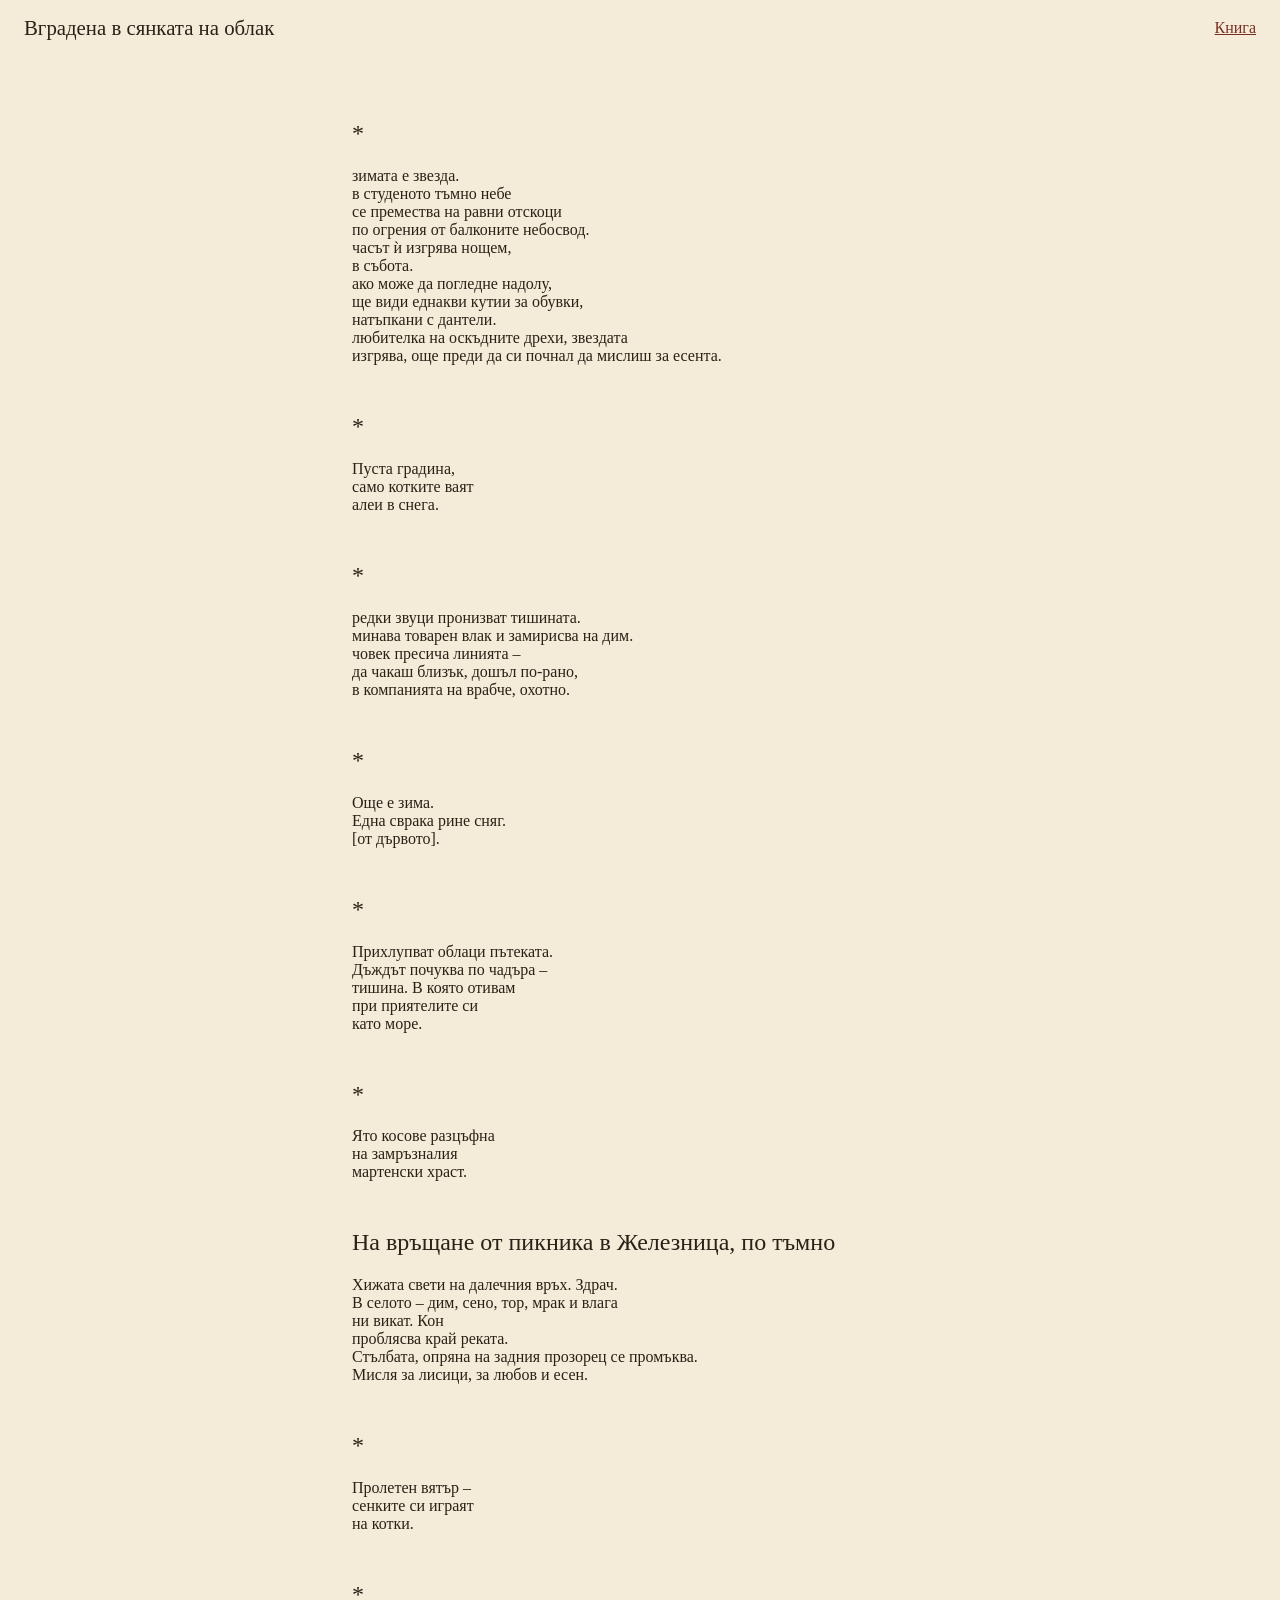
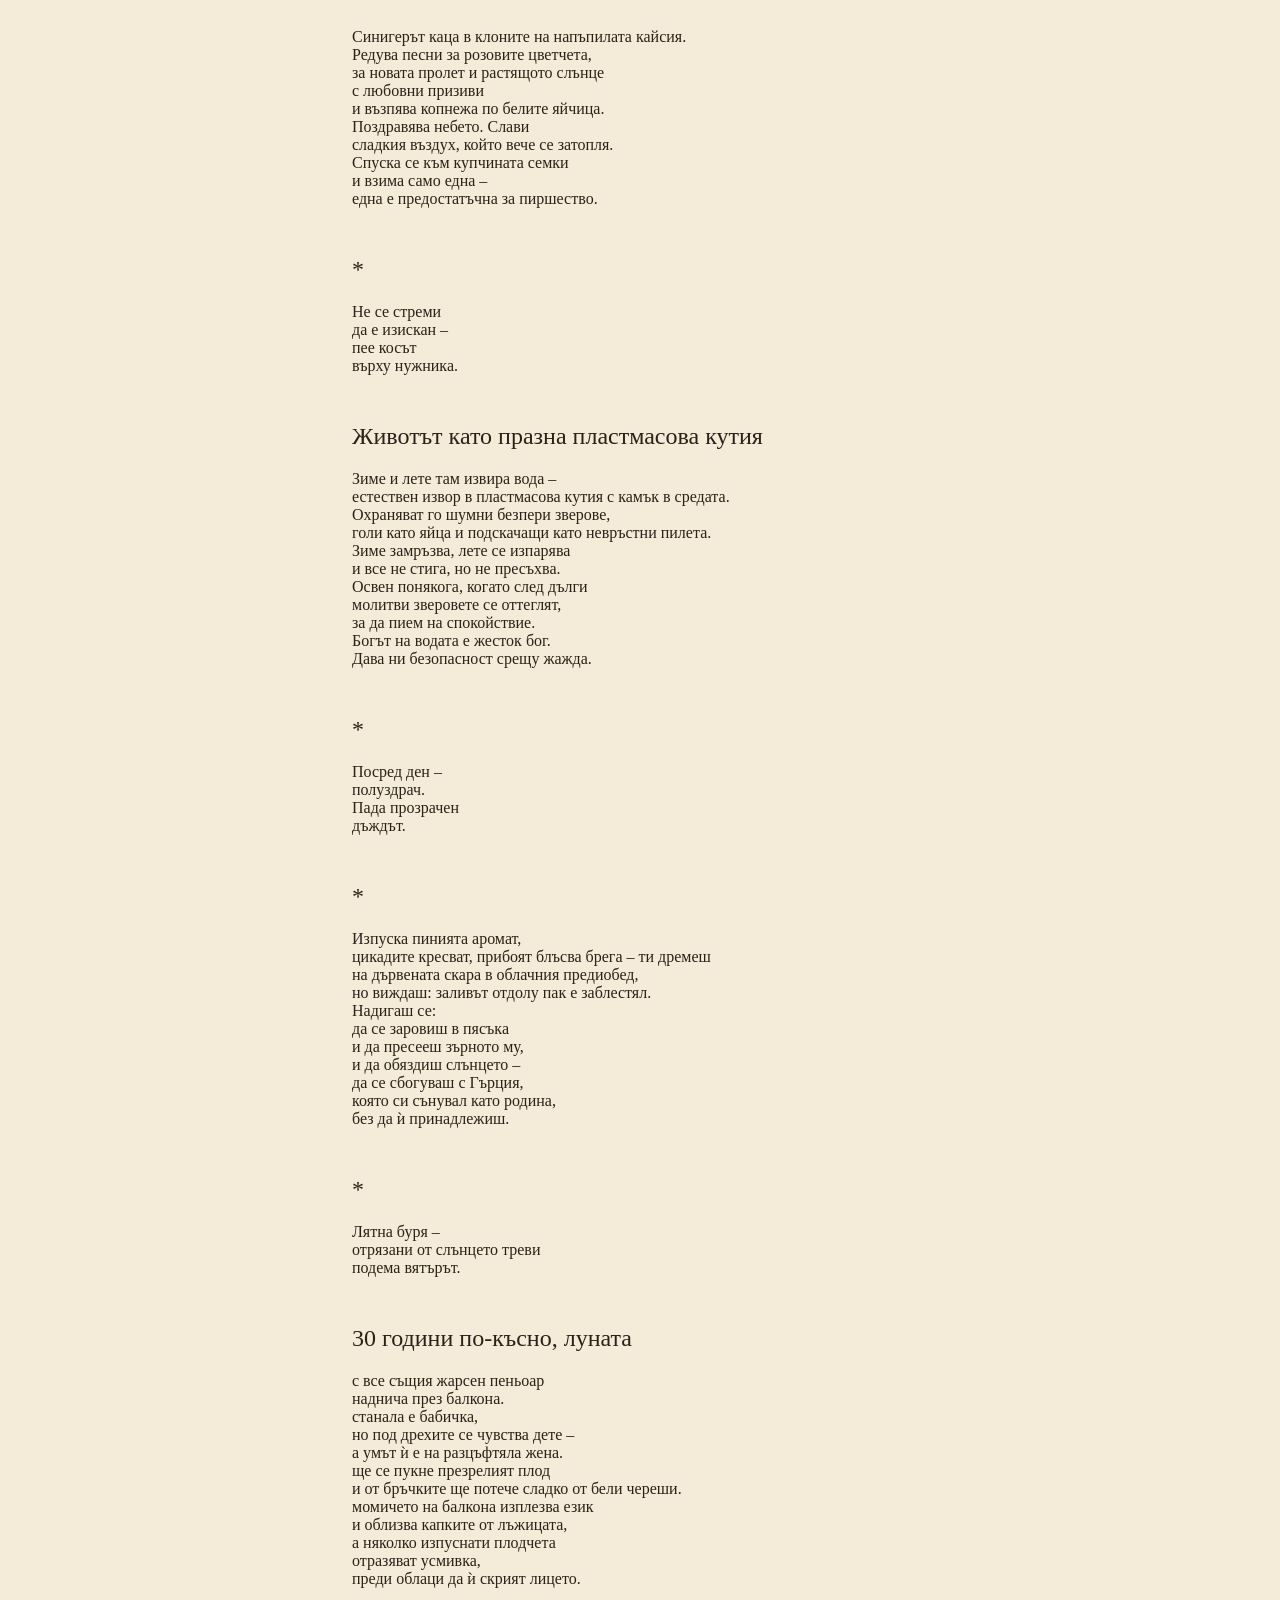
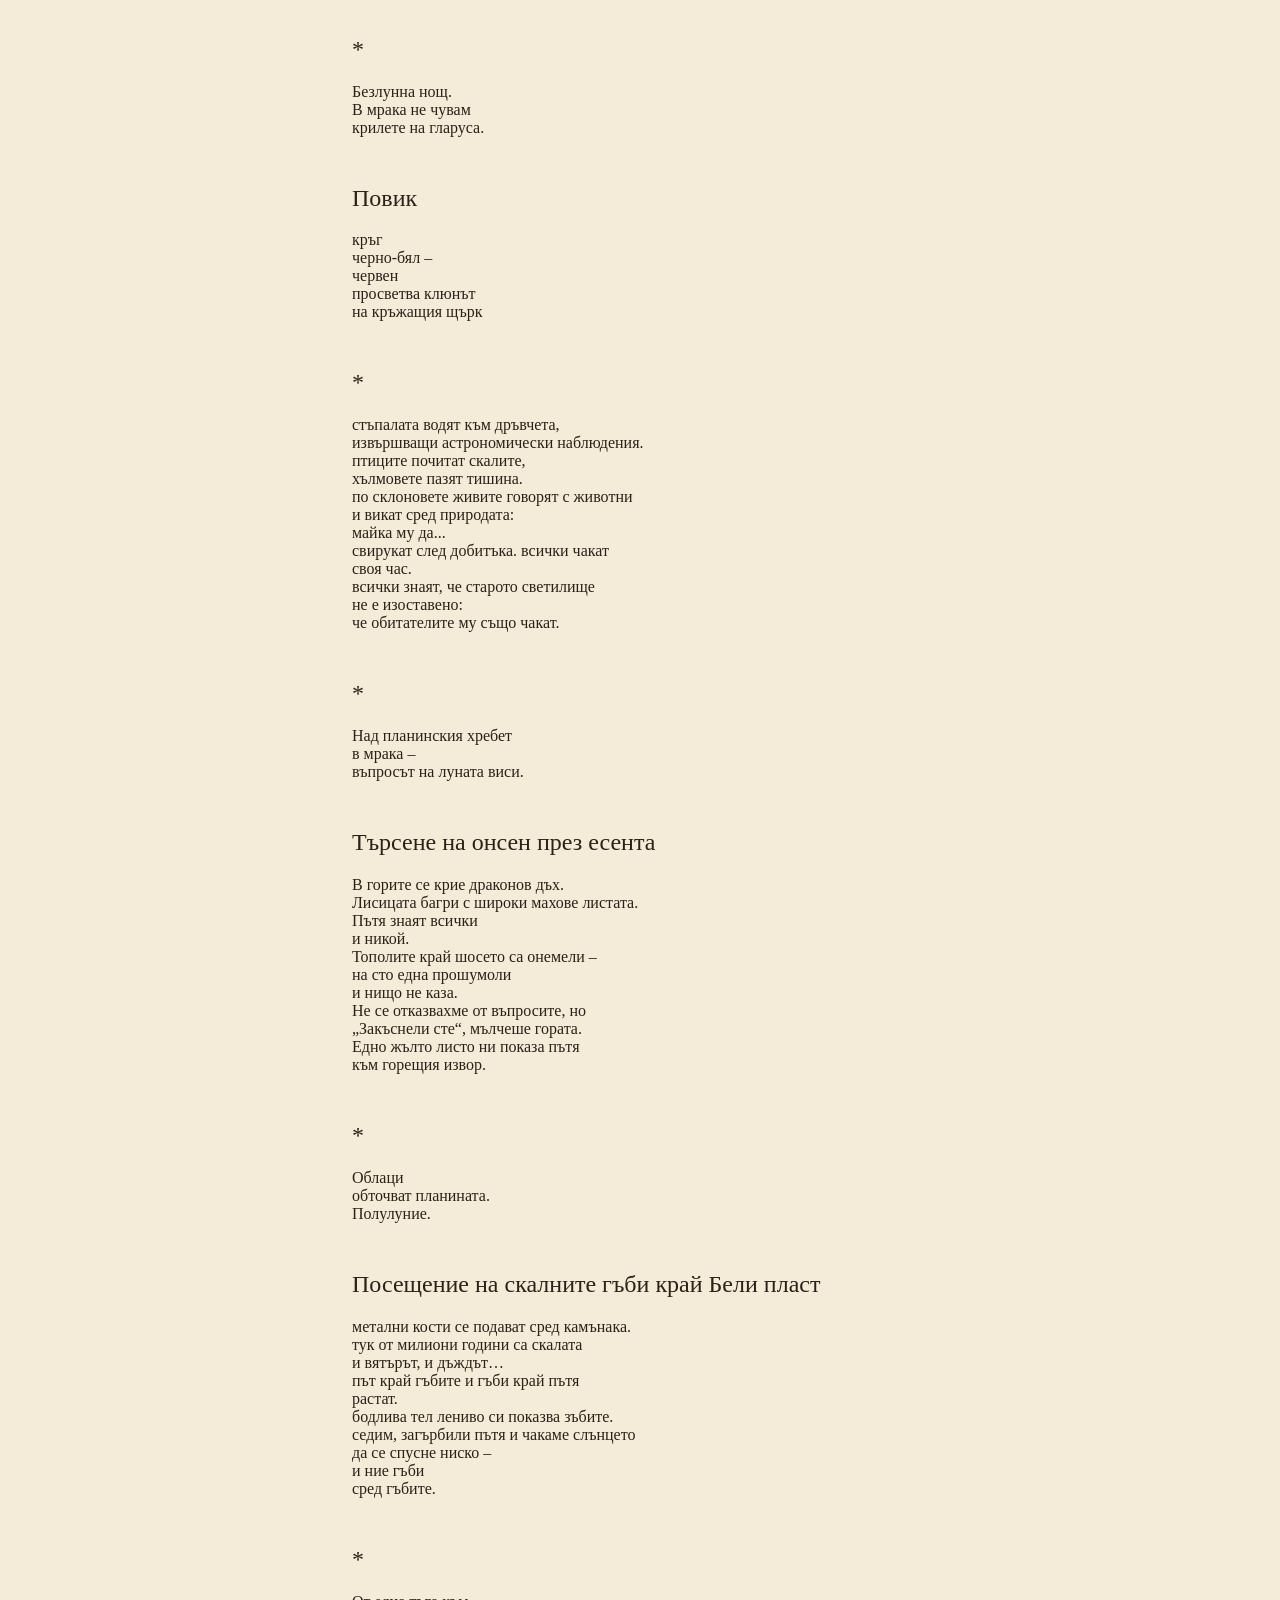
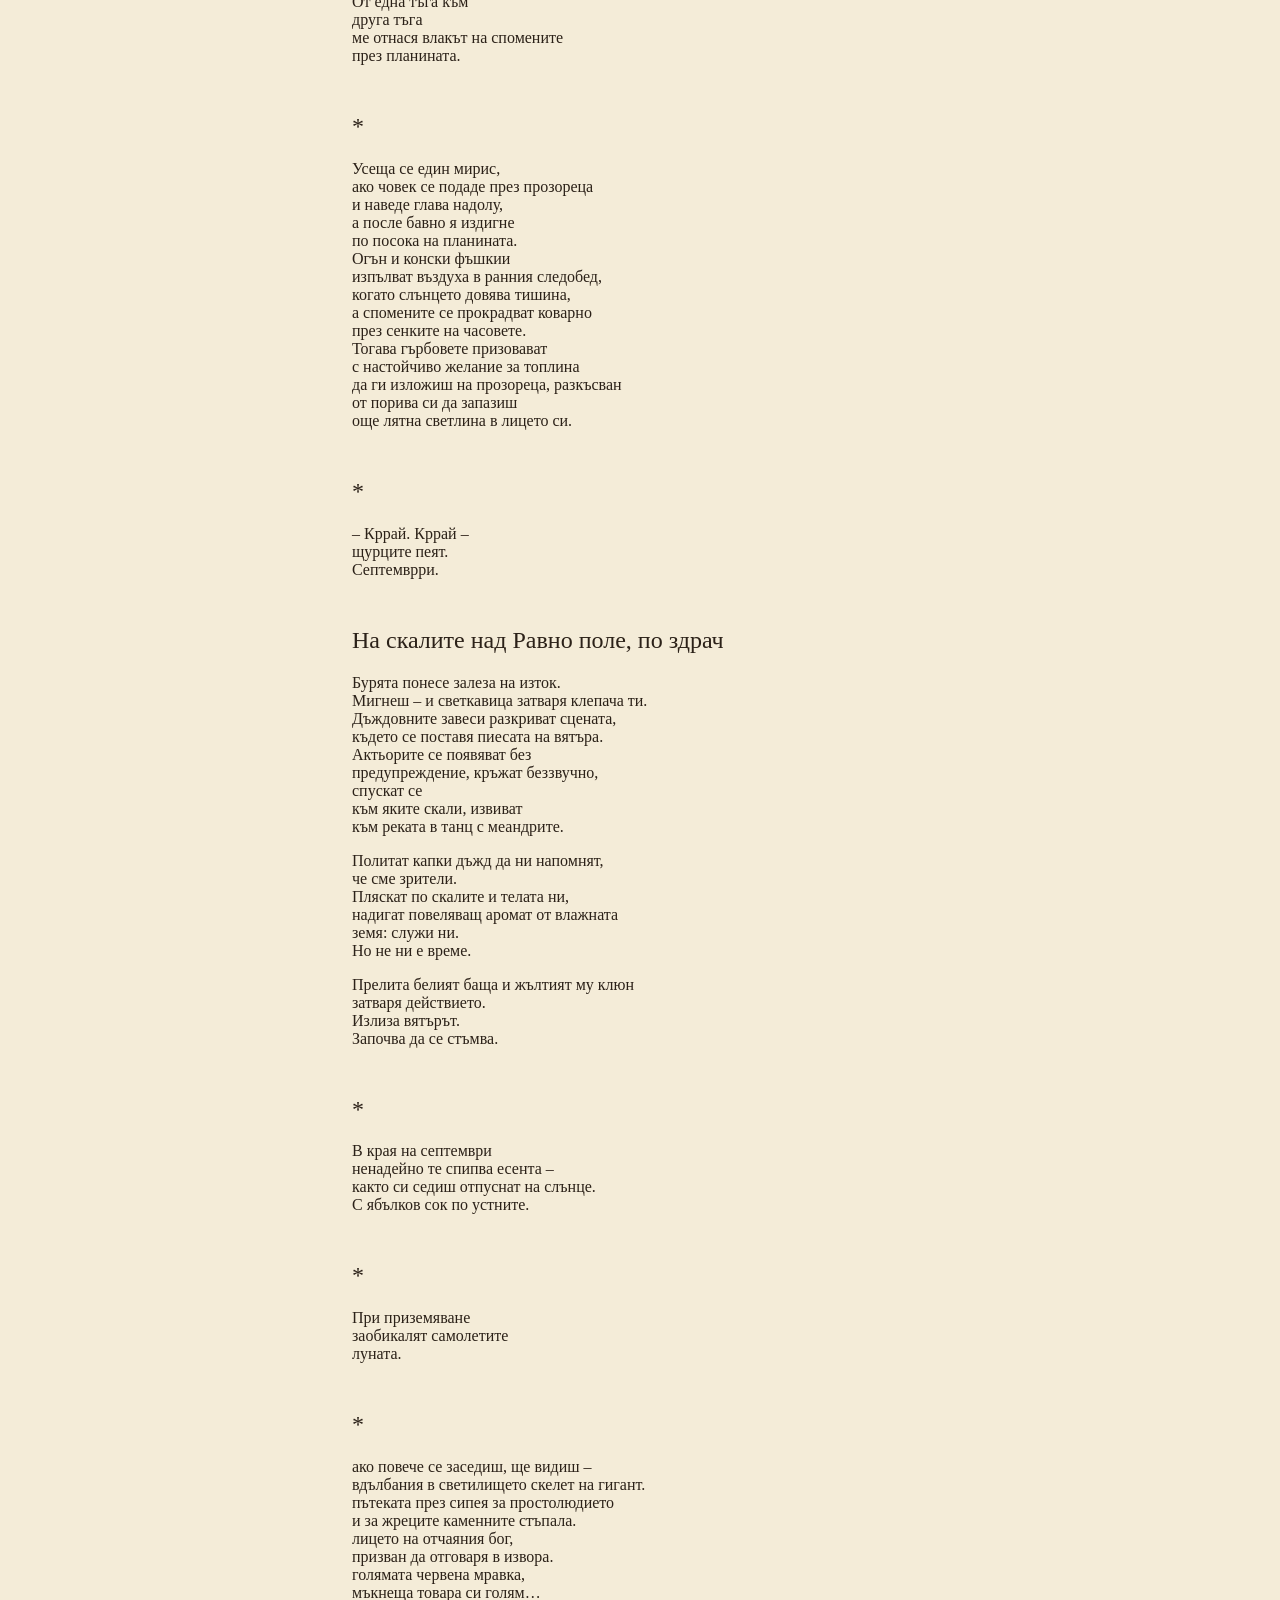
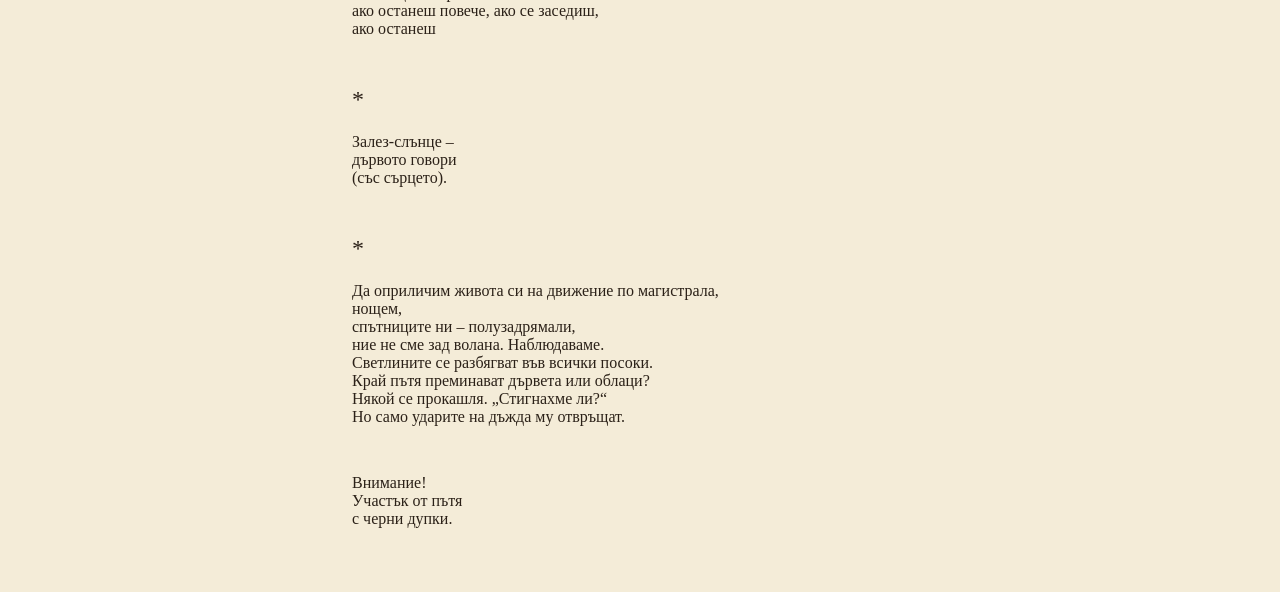
==== text.html @ 45ba7c9d "Add initial HTML structure for poetry site" ====
<!DOCTYPE html>
<html lang='bg'>
<head>
<meta charset='utf-8'>
<meta name='viewport' content='width=device-width, initial-scale=1'>
<title>Поезия</title>
<link rel='stylesheet' href='style.css'>
</head>
<body>
<header class='top'>
<h1 id='site-title'></h1>
<nav><a href='index.html'>Книга</a></nav>
</header>
<main class='reading'>
<div id='poems'></div>
</main>
<script src='poems.js'></script>
<script>
function esc(s) {
  return s.replace(/&/g, '&amp;').replace(/</g, '&lt;').replace(/>/g, '&gt;');
}
document.getElementById('site-title').textContent = BOOK.title;
document.title = BOOK.title;
document.getElementById('poems').innerHTML = BOOK.poems.map(p =>
  `<article><h2>${esc(p.title)}</h2>` +
  p.text.trim().split(/\n\s*\n/).map(s => `<p>${esc(s).replace(/\n/g, '<br>')}</p>`).join('') +
  `</article>`
).join('');
</script>
</body>
</html>
---- style.css ----
body { margin: 0; background: #f4ecd8; color: #2b2118; font-family: Georgia, 'Times New Roman', serif; }
.top { display: flex; justify-content: space-between; align-items: center; padding: 1rem 1.5rem; }
.top h1 { font-size: 1.3rem; font-weight: normal; margin: 0; }
.top a { color: #7a2f23; }
main { display: flex; flex-direction: column; align-items: center; padding: 1rem; }
.controls { display: flex; gap: 1rem; align-items: center; margin-top: 1rem; }
.controls button { font: inherit; padding: .4rem .9rem; border: 1px solid #7a2f23; background: #fffaf0; color: #7a2f23; border-radius: 4px; cursor: pointer; }
.page { background: #fffaf0; border: 1px solid #d9c9a3; box-sizing: border-box; overflow: hidden; container-type: inline-size; }
.page.hard { background: #7a2f23; color: #f4ecd8; border-color: #5a2018; }
.inner { height: 100%; box-sizing: border-box; padding: 8% 9%; font-size: 15px; font-size: 4.2cqw; line-height: 1.5; }
.inner h3 { font-size: 1.2em; font-weight: normal; margin: 0 0 1em; text-align: center; }
.inner small { font-size: .7em; color: #8a7a60; }
.inner p { margin: 0 0 1em; }
.cover { height: 100%; display: flex; flex-direction: column; justify-content: center; text-align: center; }
.cover h2 { font-size: 1.8em; font-weight: normal; margin: 0 0 .5em; }
.reading { max-width: 36rem; width: 100%; align-items: stretch; margin: 0 auto; }
.reading article { margin: 3rem 0; }
.reading h2 { font-weight: normal; }
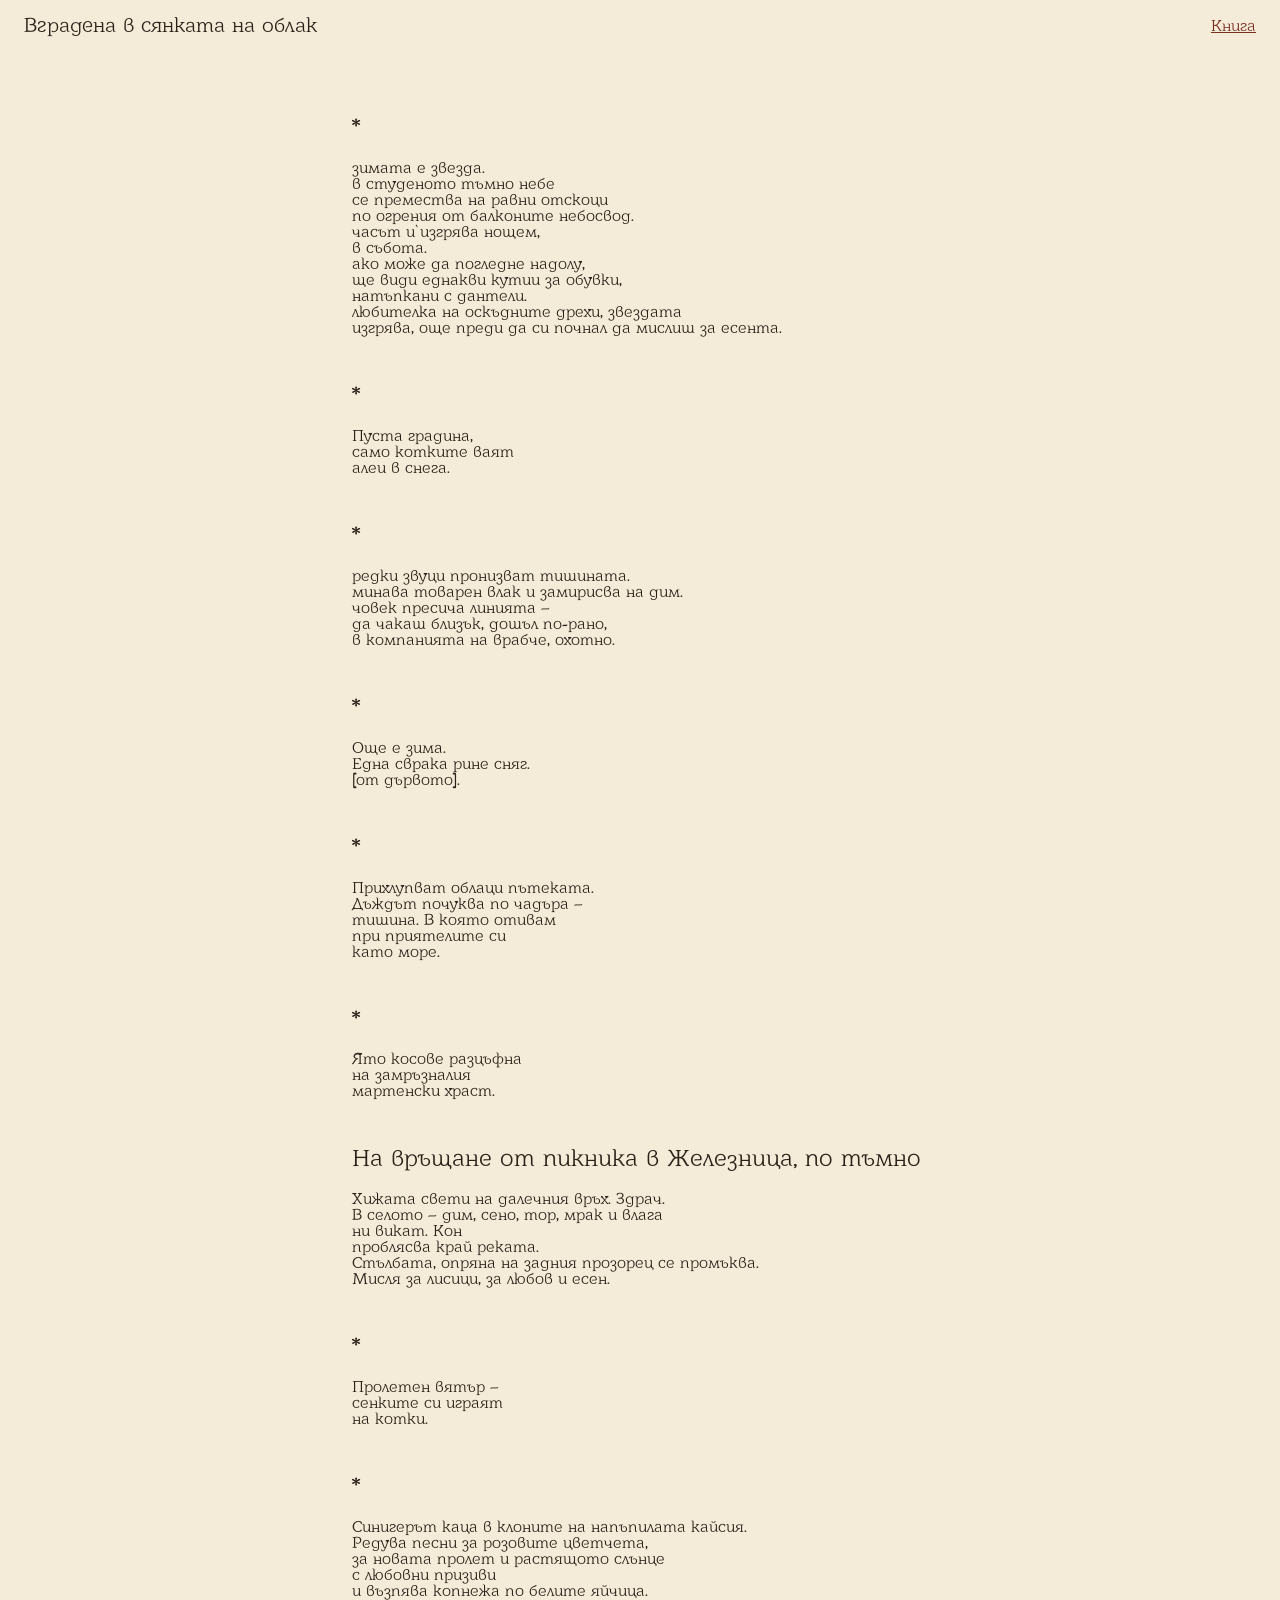
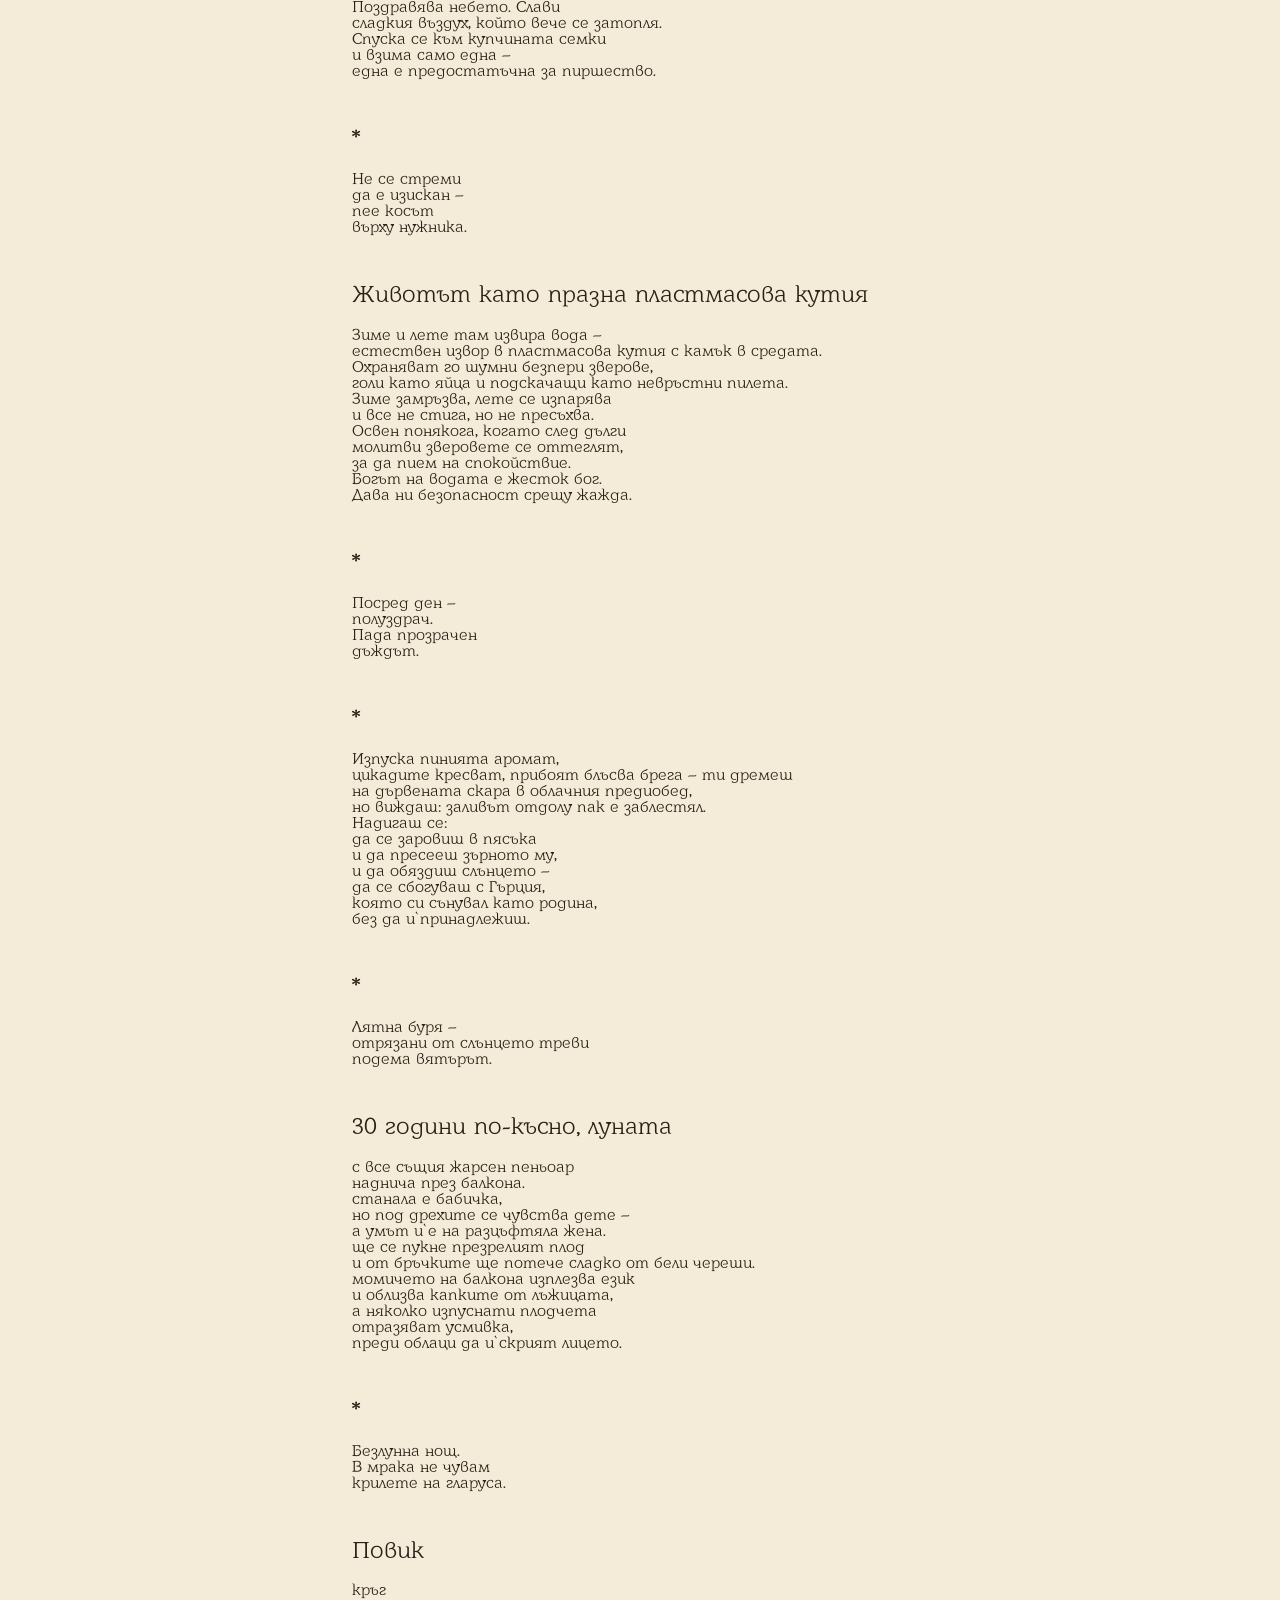
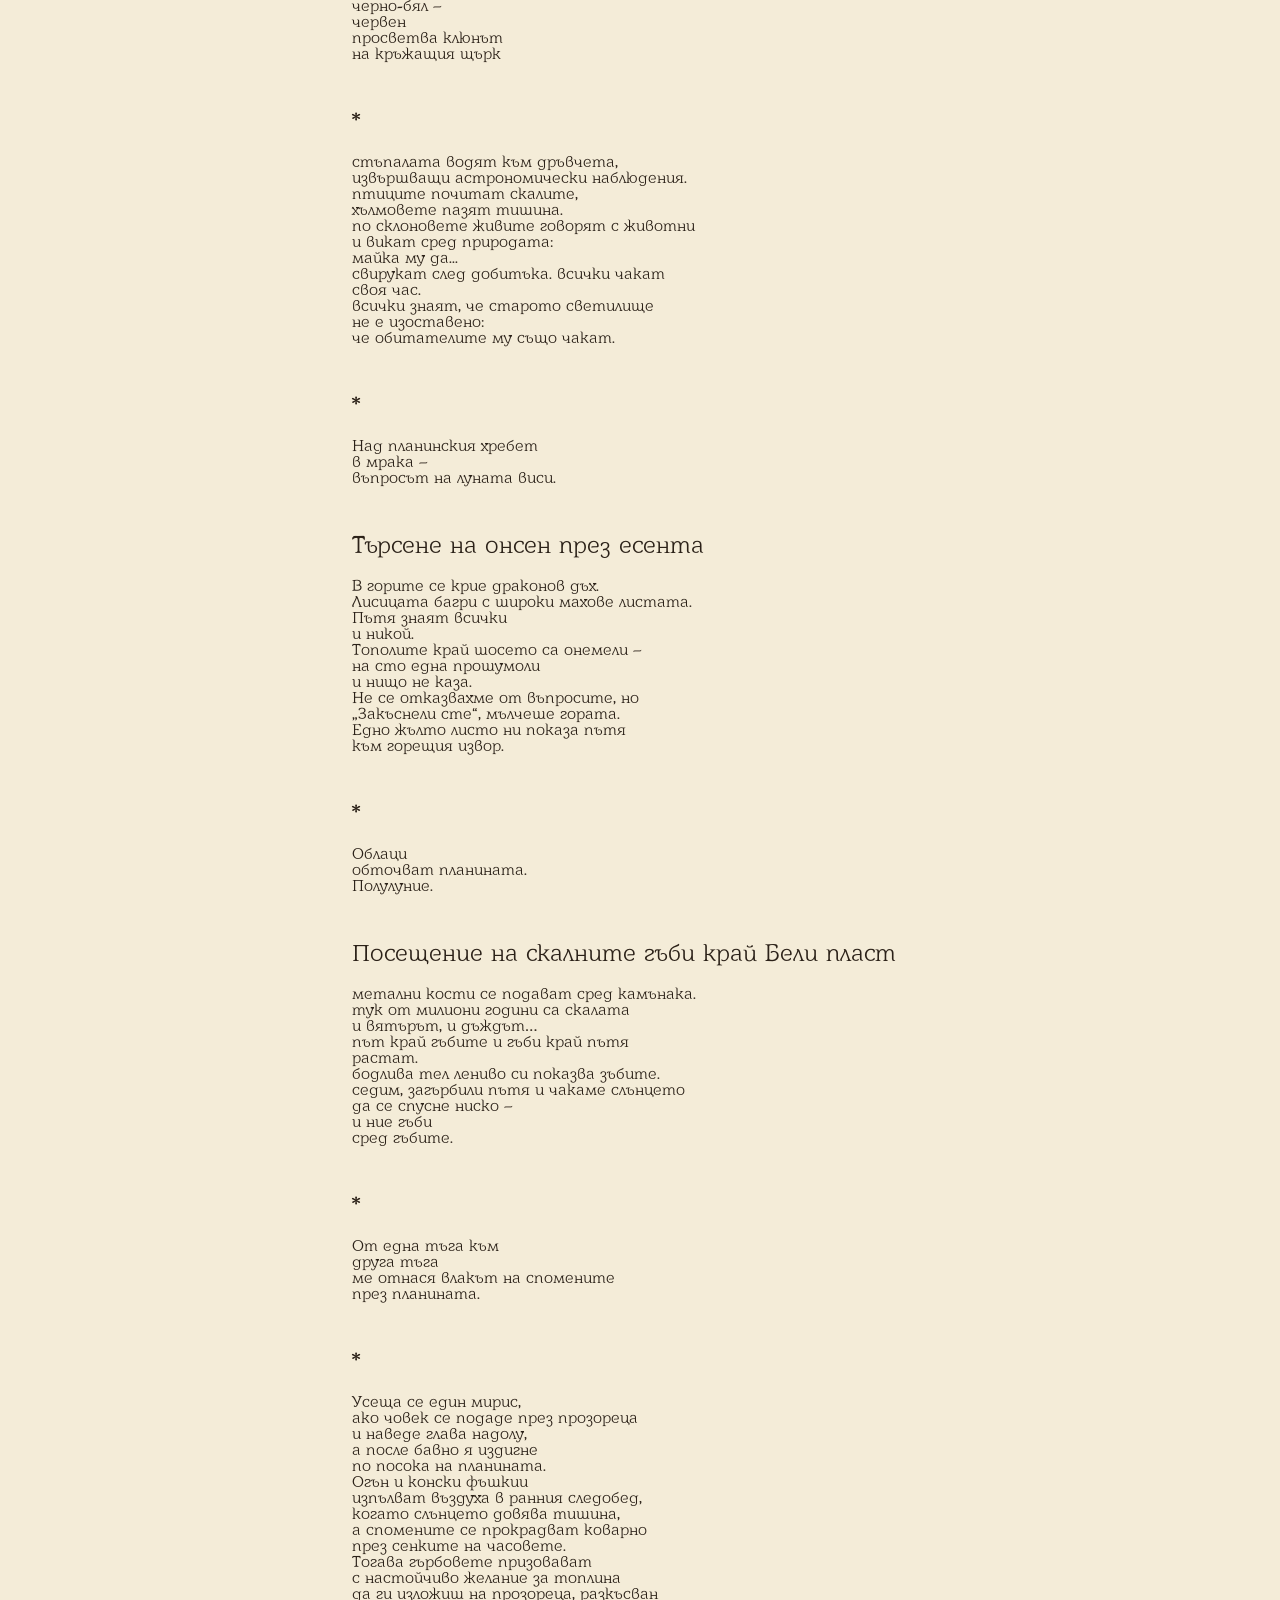
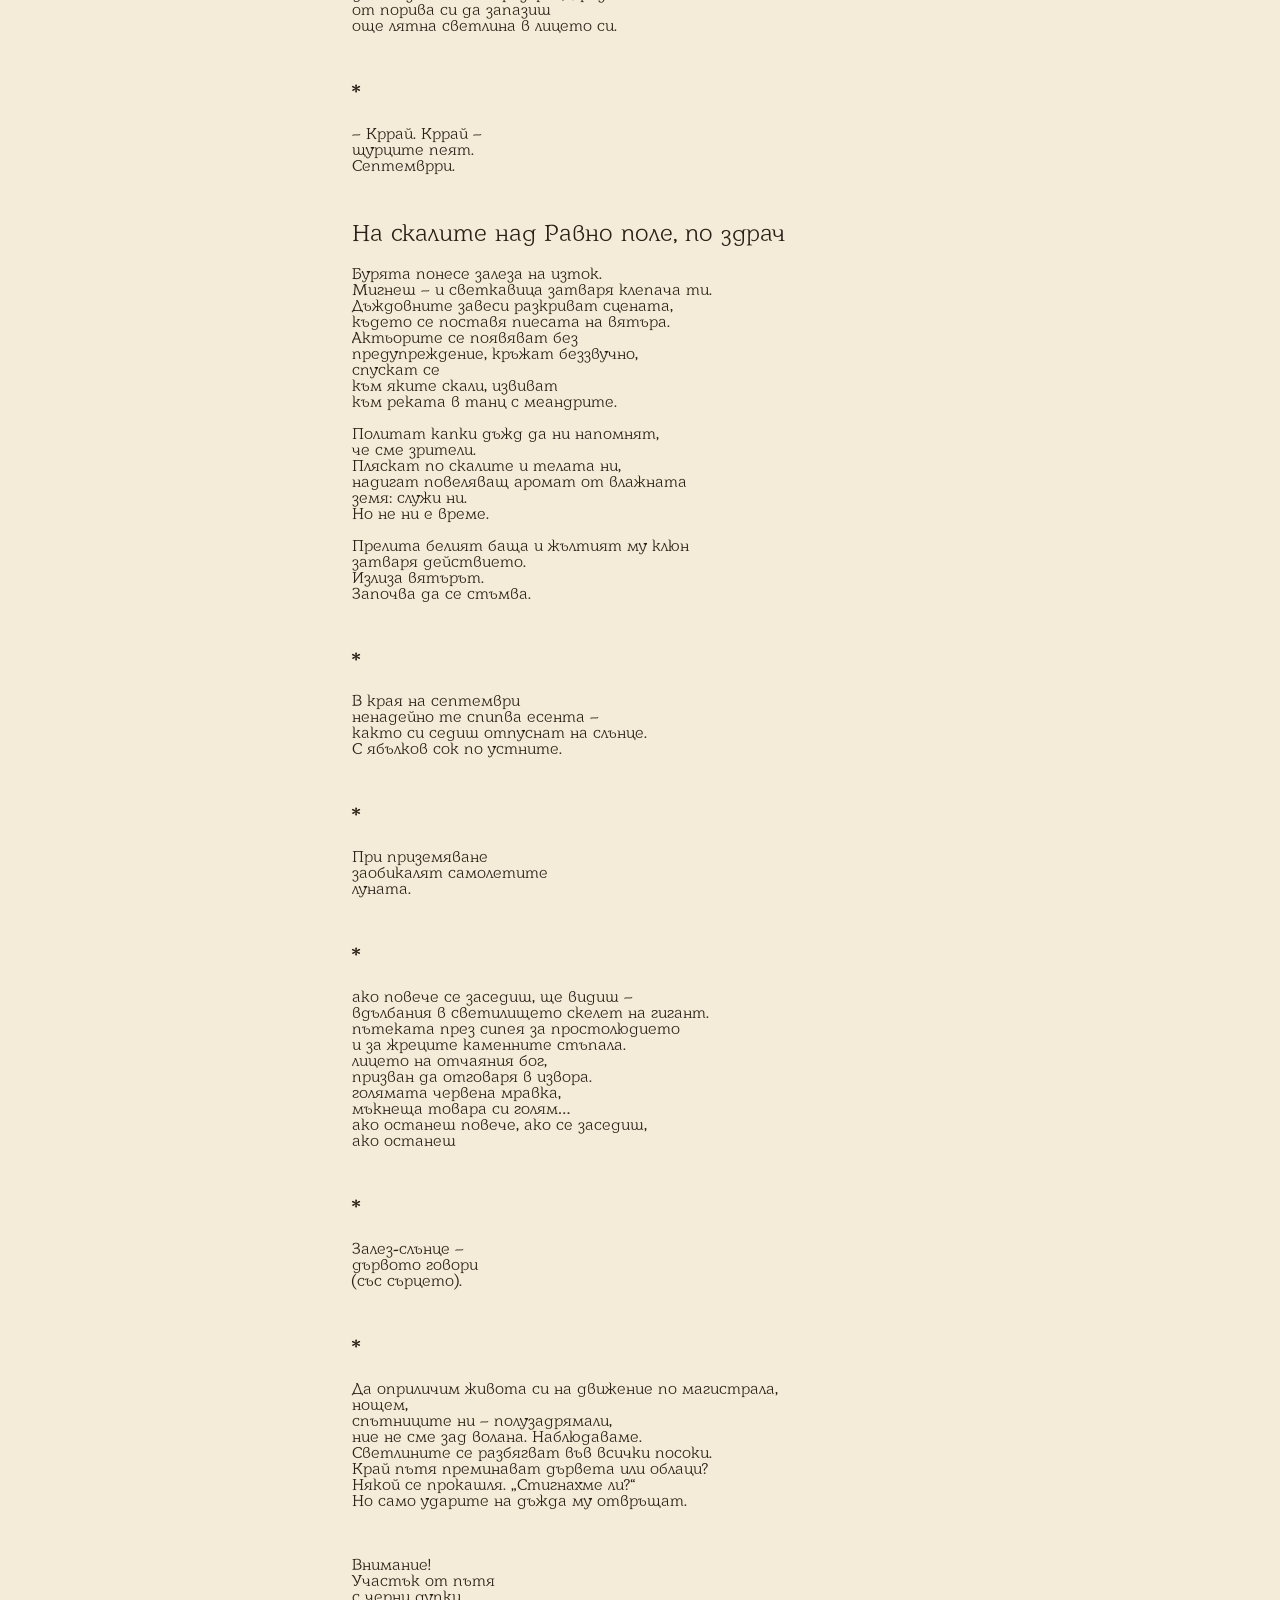
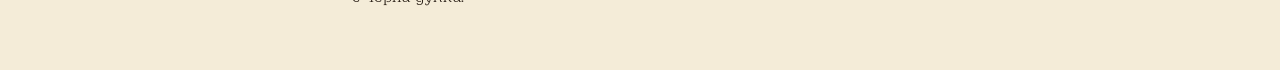
==== commit 9d9f5833: "Update esc function for additional character replacement Enhance esc function to handle non-breaking" ====
--- a/text.html
+++ b/text.html
@@ -17,7 +17,7 @@
 <script src='poems.js'></script>
 <script>
 function esc(s) {
-  return s.replace(/&/g, '&amp;').replace(/</g, '&lt;').replace(/>/g, '&gt;');
+  return s.replace(/&/g, '&amp;').replace(/</g, '&lt;').replace(/>/g, '&gt;').replace(/ ([—–-]) /g, '\u00A0$1 ');
 }
 document.getElementById('site-title').textContent = BOOK.title;
 document.title = BOOK.title;
--- a/style.css
+++ b/style.css
@@ -1,4 +1,11 @@
-body { margin: 0; background: #f4ecd8; color: #2b2118; font-family: Georgia, 'Times New Roman', serif; }
+@font-face {
+  font-family: 'Barkentina';
+  src: url('Barkentina1.otf') format('opentype');
+  font-weight: normal;
+  font-style: normal;
+  font-display: swap;
+}
+body { margin: 0; background: #f4ecd8; color: #2b2118; font-family: 'Barkentina', Georgia, 'Times New Roman', serif; }
 .top { display: flex; justify-content: space-between; align-items: center; padding: 1rem 1.5rem; }
 .top h1 { font-size: 1.3rem; font-weight: normal; margin: 0; }
 .top a { color: #7a2f23; }
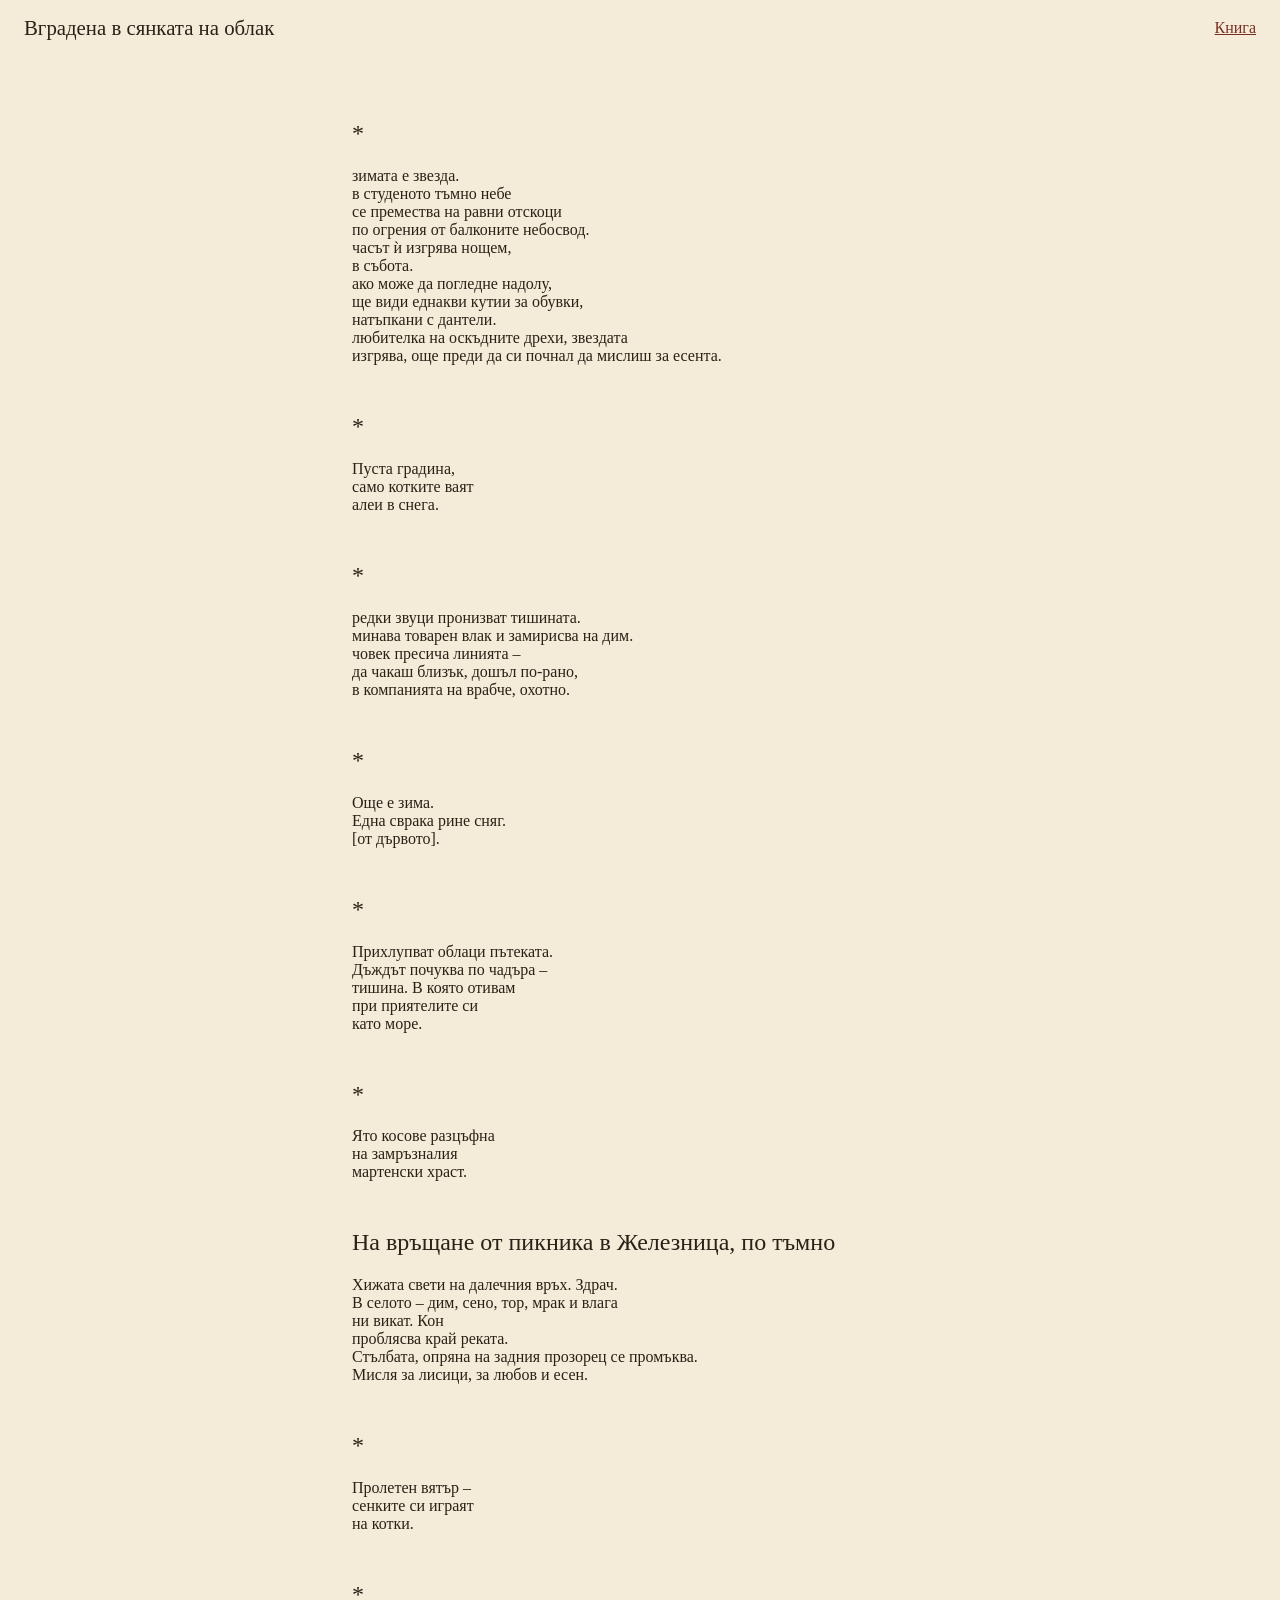
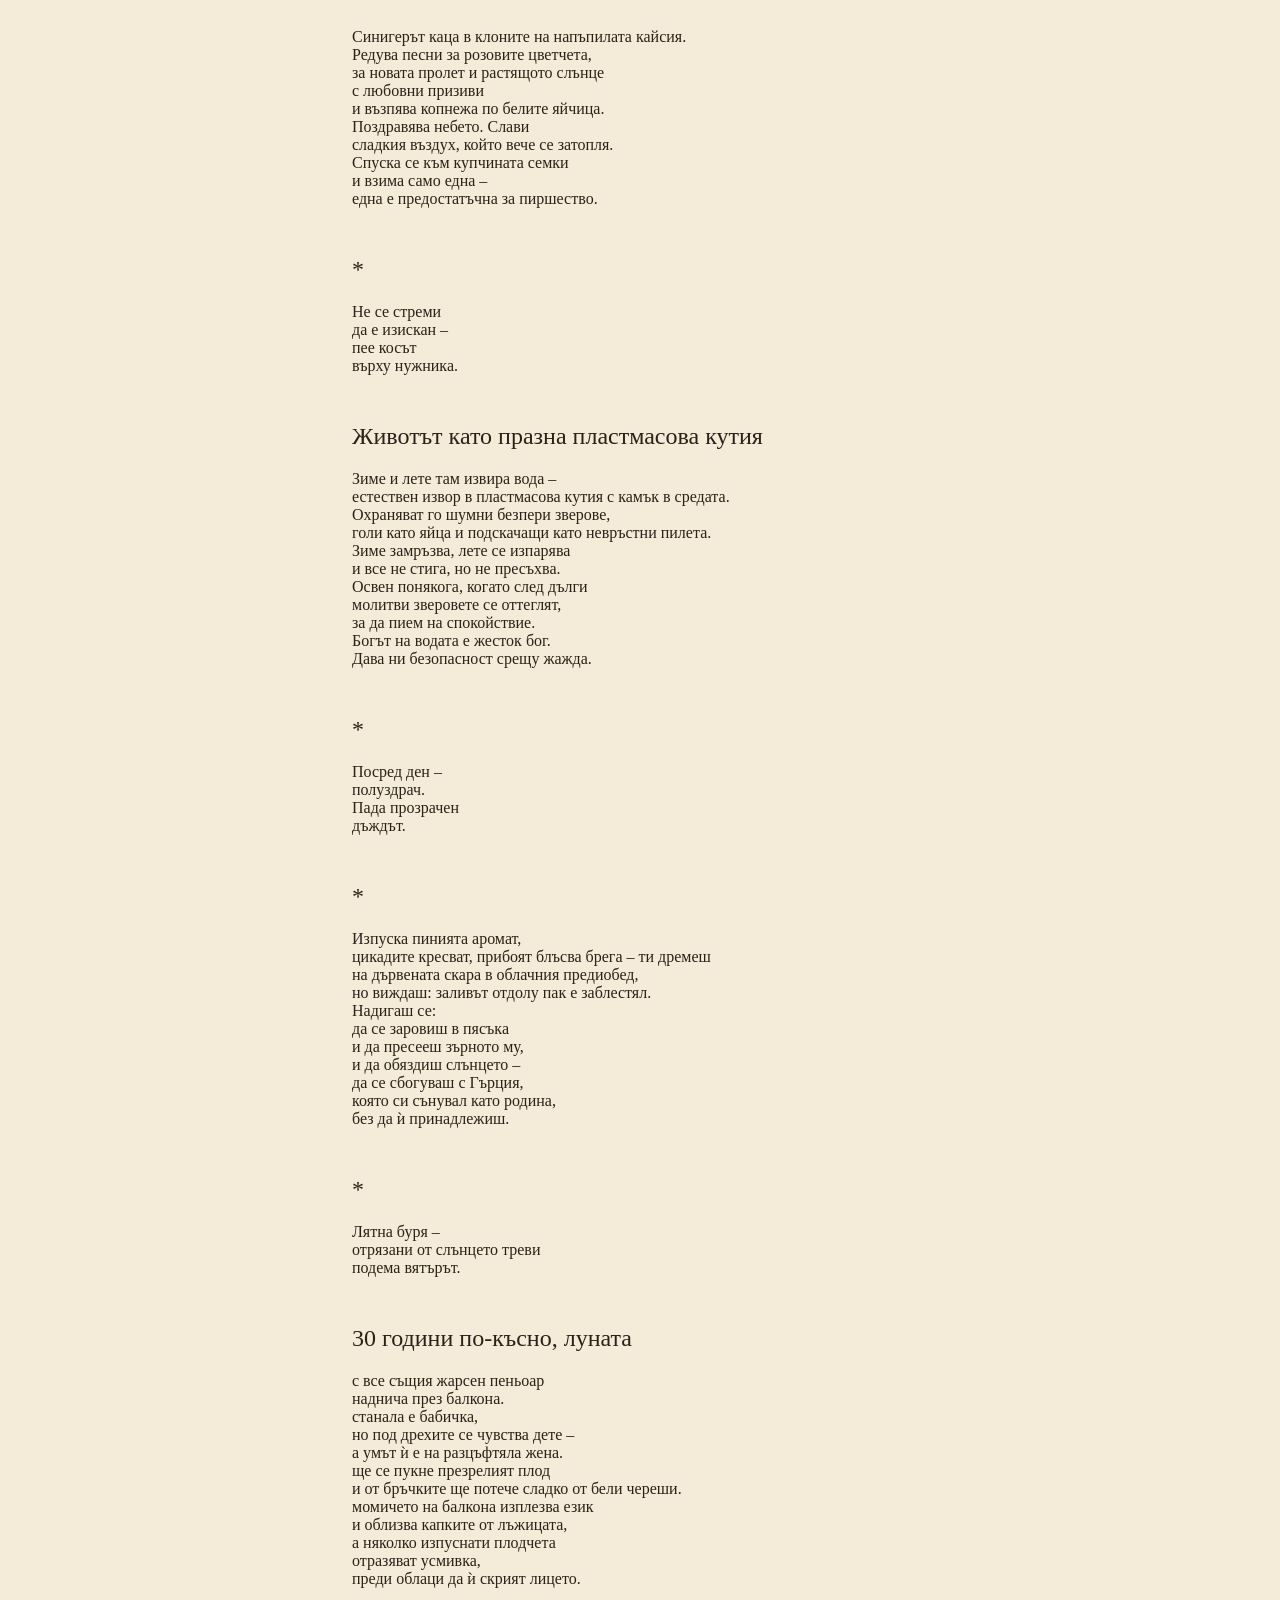
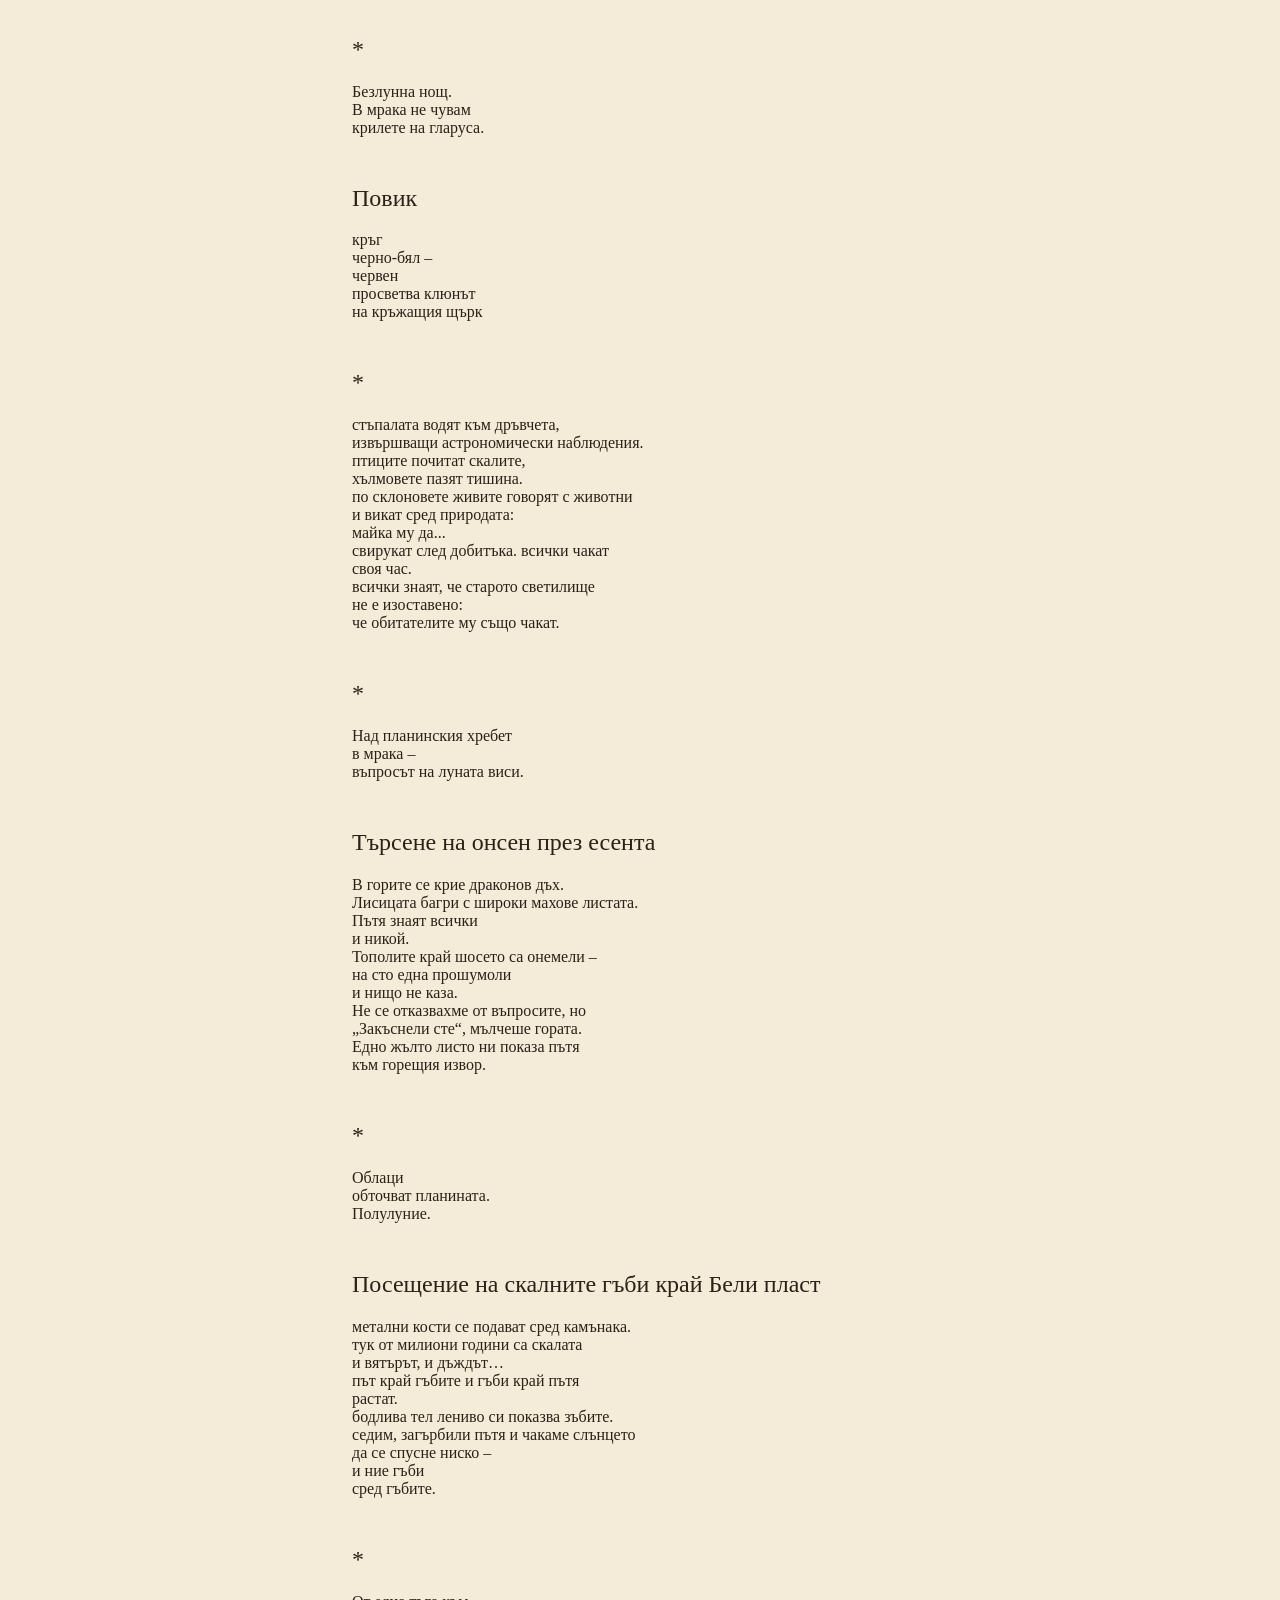
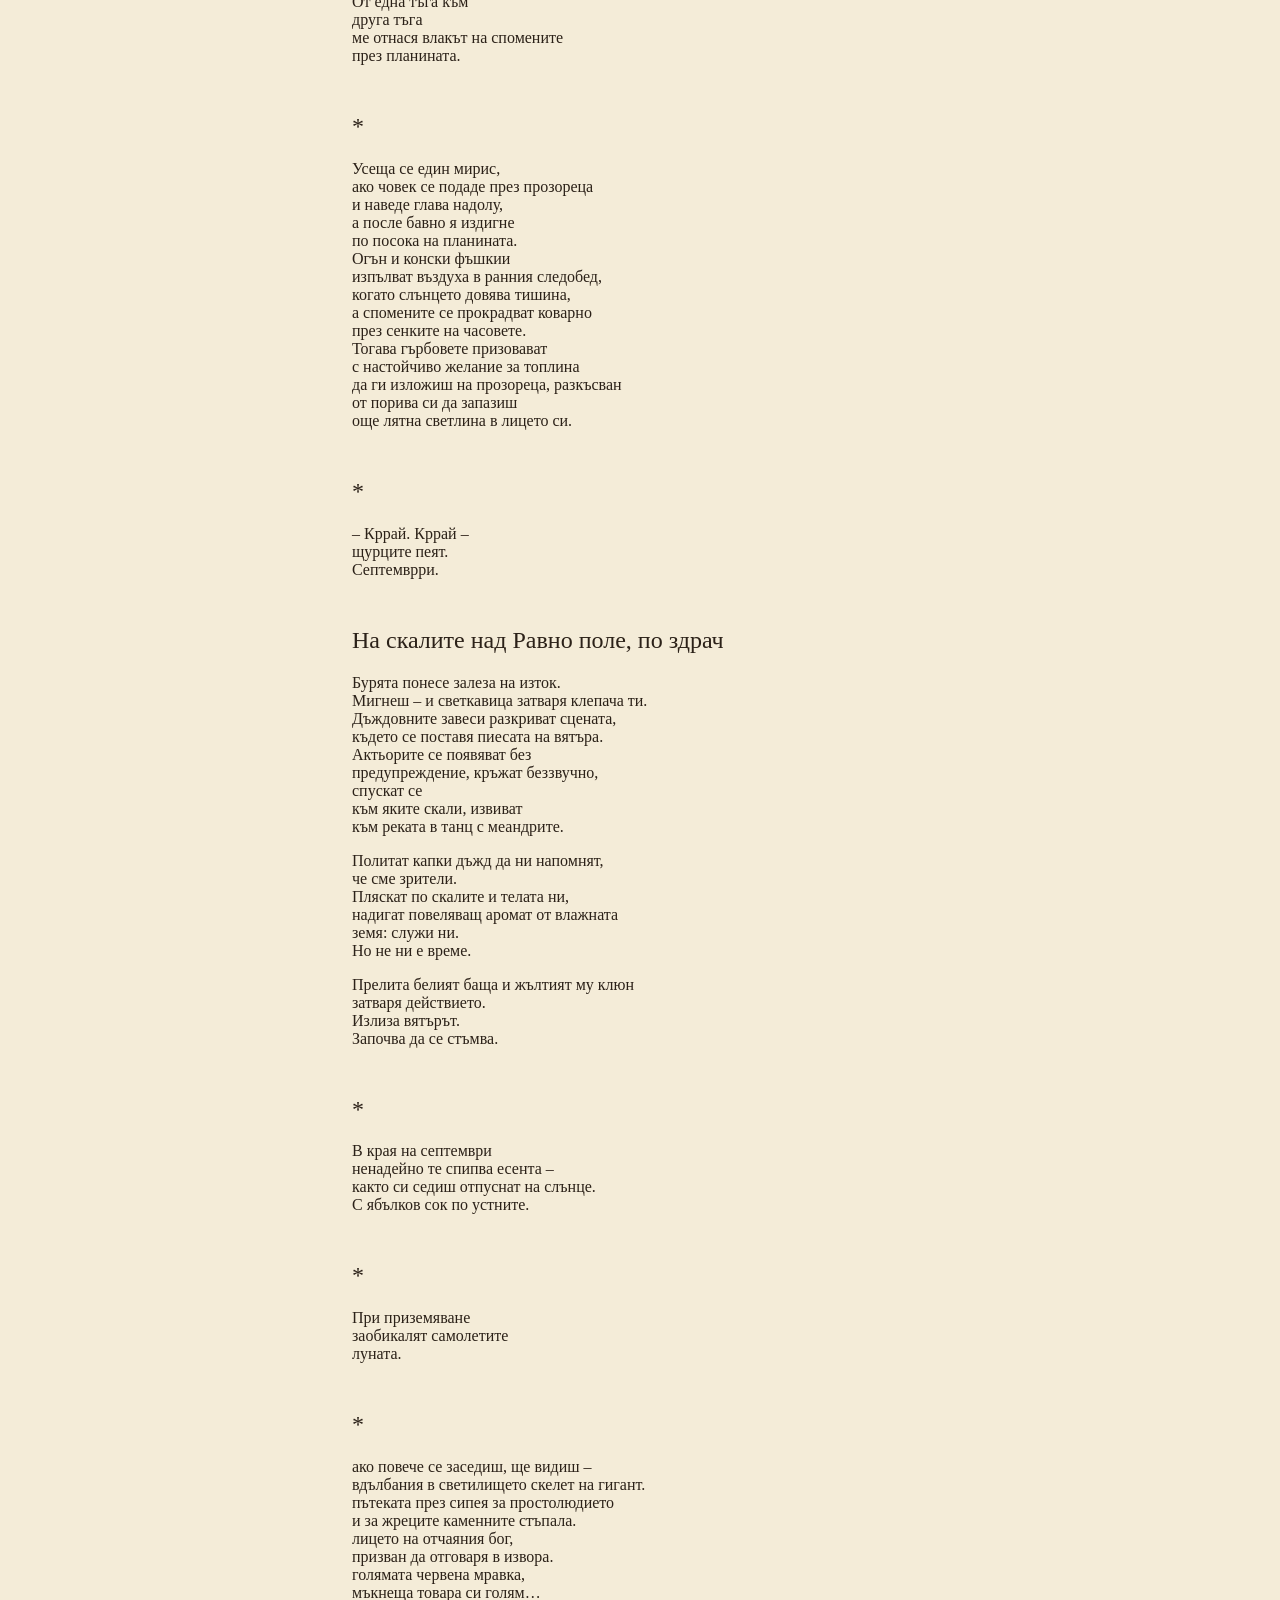
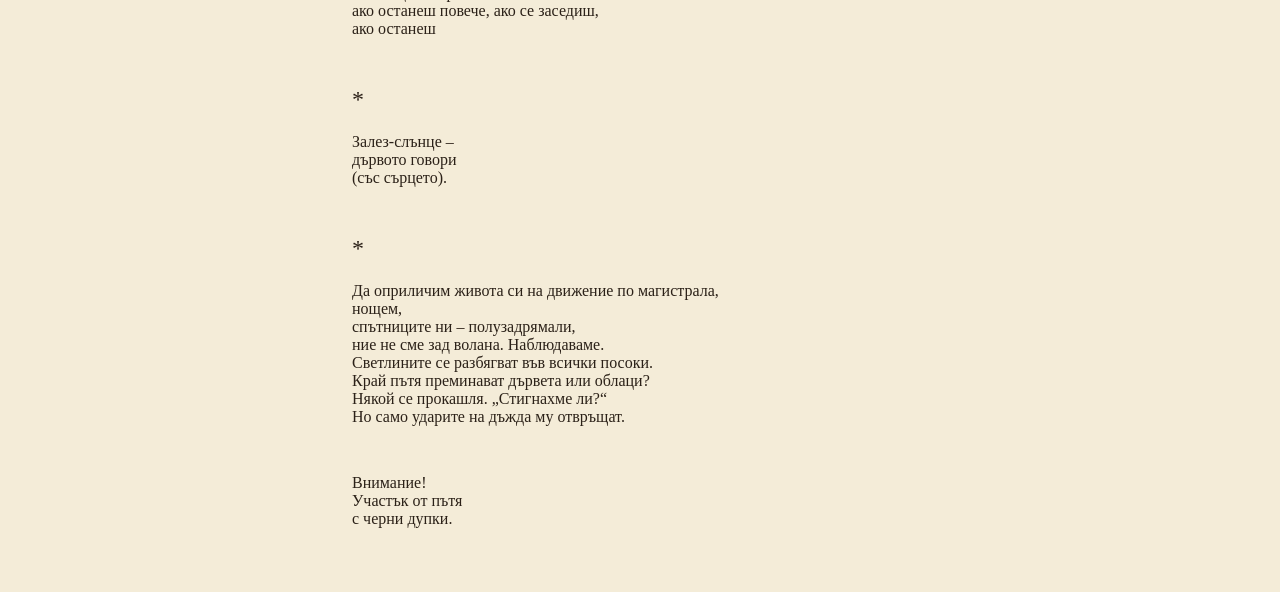
==== commit 0992928a: "Enhance esc function for better character handling Refactor esc function to normalize input and hand" ====
--- a/text.html
+++ b/text.html
@@ -17,7 +17,10 @@
 <script src='poems.js'></script>
 <script>
 function esc(s) {
-  return s.replace(/&/g, '&amp;').replace(/</g, '&lt;').replace(/>/g, '&gt;').replace(/ ([—–-]) /g, '\u00A0$1 ');
+  return s.normalize('NFC')
+    .replace(/и[\u0300\u02CB\u00B4]/g, '\u045D')
+    .replace(/И[\u0300\u02CB\u00B4]/g, '\u040D')
+    .replace(/&/g, '&amp;').replace(/</g, '&lt;').replace(/>/g, '&gt;');
 }
 document.getElementById('site-title').textContent = BOOK.title;
 document.title = BOOK.title;
--- a/style.css
+++ b/style.css
@@ -1,9 +1,10 @@
 @font-face {
   font-family: 'Barkentina';
-  src: url('Barkentina1.otf') format('opentype');
+  src: url('Barkentina%201.otf') format('opentype');
   font-weight: normal;
   font-style: normal;
   font-display: swap;
+  unicode-range: U+0000-045C, U+045E-10FFFF;
 }
 body { margin: 0; background: #f4ecd8; color: #2b2118; font-family: 'Barkentina', Georgia, 'Times New Roman', serif; }
 .top { display: flex; justify-content: space-between; align-items: center; padding: 1rem 1.5rem; }
